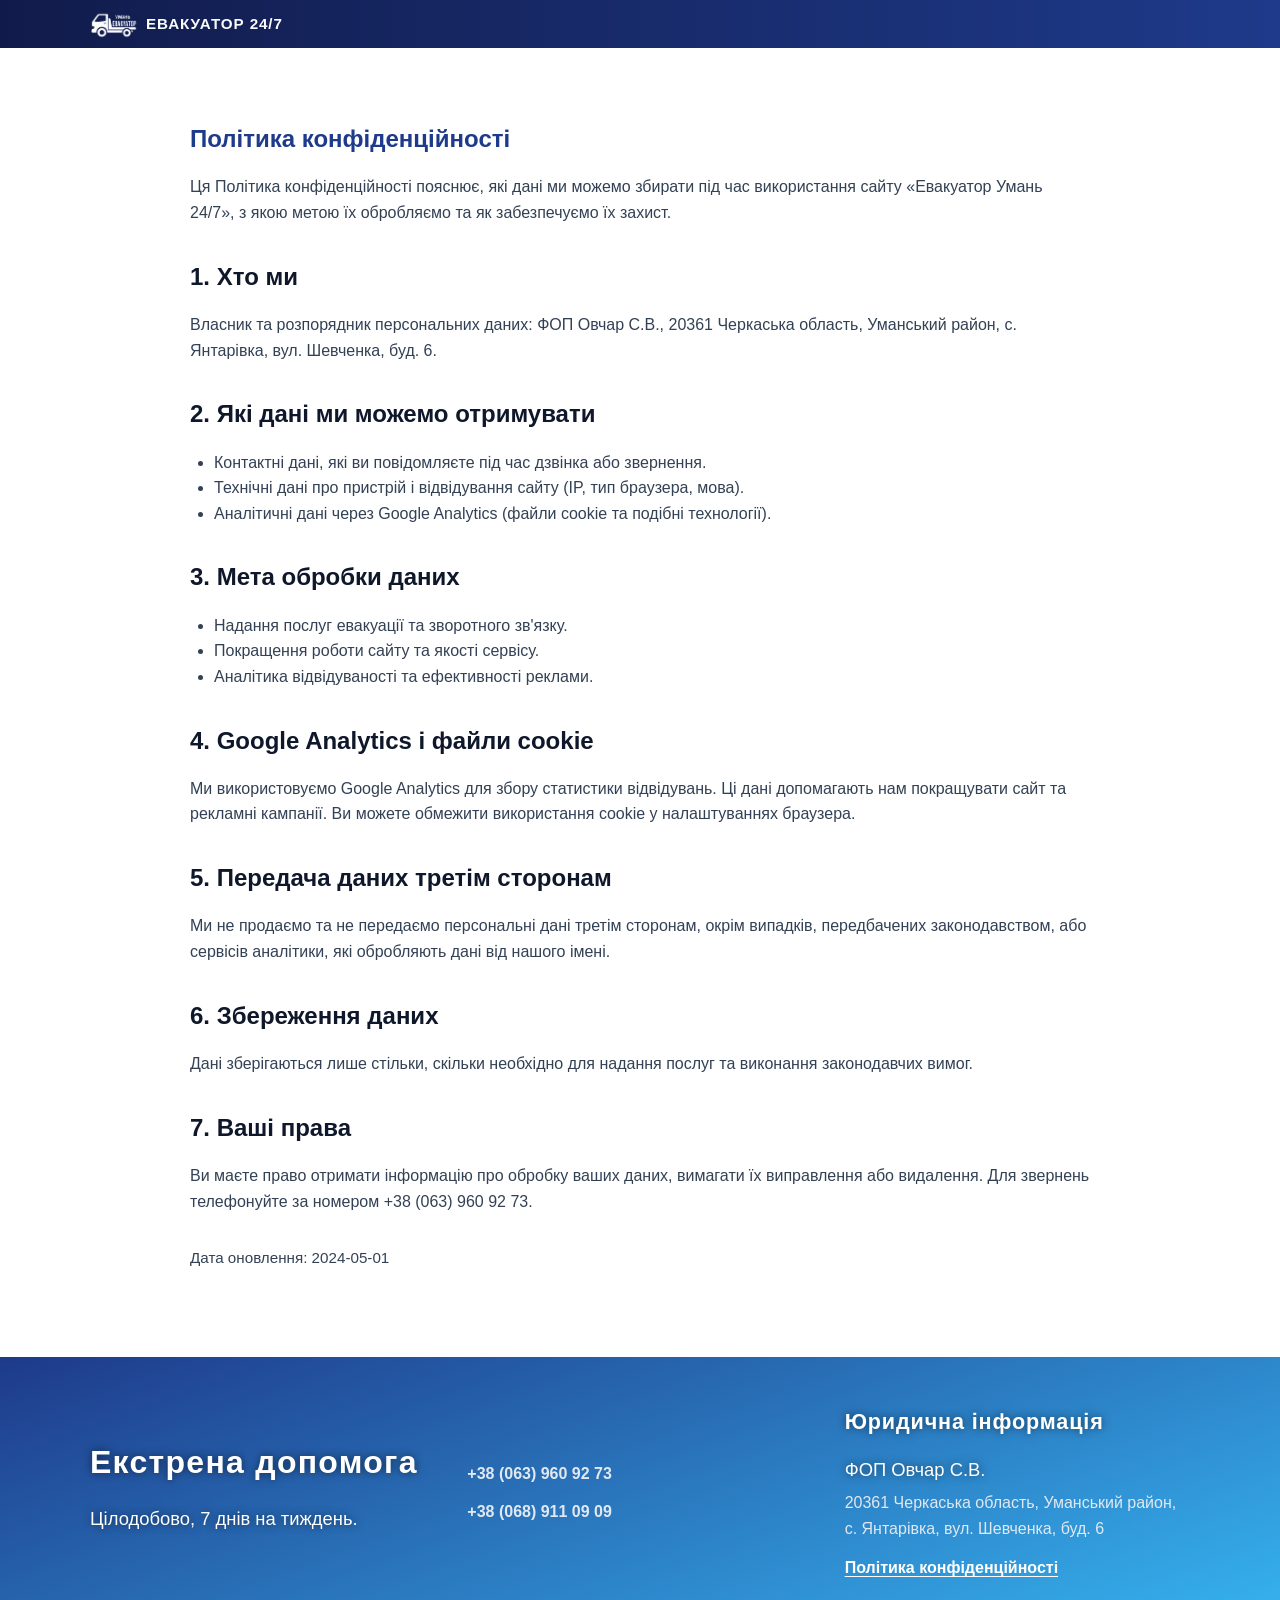
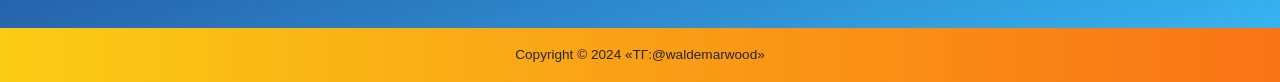
==== privacy.html @ 453195f7 "privat-001" ====
<!DOCTYPE html>
<html lang="uk">
  <head>
    <meta charset="UTF-8" />
    <meta name="viewport" content="width=device-width, initial-scale=1.0" />
    <meta
      name="description"
      content="Політика конфіденційності служби Евакуатор Умань 24/7."
    />
    <title>Політика конфіденційності — Евакуатор Умань 24/7</title>
    <link rel="icon" href="image/favicon.svg" type="image/svg+xml" />
    <link rel="stylesheet" href="styles.css" />
    <!-- Google tag (gtag.js) -->
    <script async src="https://www.googletagmanager.com/gtag/js?id=G-ZTEK44B8D6"></script>
    <script>
      window.dataLayer = window.dataLayer || [];
      function gtag() {
        dataLayer.push(arguments);
      }
      gtag("js", new Date());

      gtag("config", "G-ZTEK44B8D6");
    </script>
  </head>
  <body>
    <header class="top-bar">
      <div class="container">
        <div class="brand">
          <img src="image/logo.png" alt="Логотип Евакуатор 24/7" />
          <span>Евакуатор 24/7</span>
        </div>
      </div>
    </header>

    <main>
      <section class="policy">
        <div class="container policy-content">
          <h1>Політика конфіденційності</h1>
          <p>
            Ця Політика конфіденційності пояснює, які дані ми можемо збирати під час
            використання сайту «Евакуатор Умань 24/7», з якою метою їх обробляємо та
            як забезпечуємо їх захист.
          </p>

          <h2>1. Хто ми</h2>
          <p>
            Власник та розпорядник персональних даних: ФОП Овчар С.В., 20361 Черкаська
            область, Уманський район, с. Янтарівка, вул. Шевченка, буд. 6.
          </p>

          <h2>2. Які дані ми можемо отримувати</h2>
          <ul>
            <li>Контактні дані, які ви повідомляєте під час дзвінка або звернення.</li>
            <li>Технічні дані про пристрій і відвідування сайту (IP, тип браузера, мова).</li>
            <li>Аналітичні дані через Google Analytics (файли cookie та подібні технології).</li>
          </ul>

          <h2>3. Мета обробки даних</h2>
          <ul>
            <li>Надання послуг евакуації та зворотного зв'язку.</li>
            <li>Покращення роботи сайту та якості сервісу.</li>
            <li>Аналітика відвідуваності та ефективності реклами.</li>
          </ul>

          <h2>4. Google Analytics і файли cookie</h2>
          <p>
            Ми використовуємо Google Analytics для збору статистики відвідувань.
            Ці дані допомагають нам покращувати сайт та рекламні кампанії. Ви можете
            обмежити використання cookie у налаштуваннях браузера.
          </p>

          <h2>5. Передача даних третім сторонам</h2>
          <p>
            Ми не продаємо та не передаємо персональні дані третім сторонам, окрім
            випадків, передбачених законодавством, або сервісів аналітики, які
            обробляють дані від нашого імені.
          </p>

          <h2>6. Збереження даних</h2>
          <p>
            Дані зберігаються лише стільки, скільки необхідно для надання послуг
            та виконання законодавчих вимог.
          </p>

          <h2>7. Ваші права</h2>
          <p>
            Ви маєте право отримати інформацію про обробку ваших даних, вимагати їх
            виправлення або видалення. Для звернень телефонуйте за номером
            +38 (063) 960 92 73.
          </p>

          <p class="policy-meta">Дата оновлення: 2024-05-01</p>
        </div>
      </section>
    </main>

    <footer class="site-footer">
        <div class="container footer-content">
          <div>
            <h3>Екстрена допомога</h3>
            <p>Цілодобово, 7 днів на тиждень.</p>
          </div>
          <div class="footer-contacts">
            <a href="tel:+380639609273">+38 (063) 960 92 73</a>
            <a href="tel:+380689110909">+38 (068) 911 09 09</a>
          </div>
          <div class="footer-legal">
            <h3>Юридична інформація</h3>
            <p>ФОП Овчар С.В.</p>
            <p>20361 Черкаська область, Уманський район, с. Янтарівка, вул. Шевченка, буд. 6</p>
            <a href="privacy.html">Політика конфіденційності</a>
          </div>
        </div>
      <div class="footer-bottom">
        <span>Copyright © 2024 «ТГ:@waldemarwood»</span>
      </div>
    </footer>
  </body>
</html>
---- styles.css ----
/* Global styles */
:root {
  --primary: #1e3a8a;
  --primary-dark: #111b4b;
  --accent: #06b6d4;
  --accent-muted: #38bdf8;
  --surface: #ffffff;
  --surface-alt: #f8fafc;
  --text: #0f172a;
  --text-light: #334155;
  --shadow: 0 10px 30px rgba(15, 23, 42, 0.08);
  font-size: 16px;
}

*,
*::before,
*::after {
  box-sizing: border-box;
}

body {
  margin: 0;
  font-family: "Montserrat", "Segoe UI", Roboto, sans-serif;
  color: var(--text);
  background-color: #eef2ff;
  line-height: 1.6;
}

a {
  color: inherit;
  text-decoration: none;
}

.container {
  width: min(1100px, 92vw);
  margin: 0 auto;
}

h1,
h2,
h3 {
  font-weight: 700;
  color: var(--text);
  margin: 0 0 1rem;
}

p {
  margin: 0 0 0.875rem;
}

.top-bar {
  background: linear-gradient(90deg, var(--primary-dark), var(--primary));
  color: #f8fafc;
}

.top-bar .container {
  display: flex;
  align-items: center;
  justify-content: space-between;
  font-size: 0.95rem;
}

.brand {
  display: inline-flex;
  align-items: center;
  gap: 0.5rem;
  font-weight: 800;
  letter-spacing: 0.06em;
  text-transform: uppercase;
}

.brand img {
  width: 48px;
  height: 48px;
  object-fit: contain;
}

.brand span {
  display: inline-block;
}


.hero {
  position: relative;
  background: #0f172a;
  color: #f8fafc;
  padding: 4.5rem 0 4rem;
  overflow: hidden;
}

.hero::before {
  content: "";
  position: absolute;
  inset: 0;
  z-index: 0;
  background: url("image/hero.png") center / cover no-repeat;
  opacity: 0.5;
}

.hero-content {
  display: grid;
  grid-template-columns: repeat(auto-fit, minmax(280px, 1fr));
  gap: 3rem;
  align-items: center;
}

.hero .container {
  position: relative;
  z-index: 2;
}

.hero-text {
  max-width: 540px;
}

.hero h1 {
  color: #f8fafc;
  font-size: clamp(2rem, 4vw, 3rem);
  margin-bottom: 1rem;
  text-shadow: -1px -1px 0 rgba(0, 0, 0, 0.9), 1px -1px 0 rgba(0, 0, 0, 0.9), -1px 1px 0 rgba(0, 0, 0, 0.9), 1px 1px 0 rgba(0, 0, 0, 0.9);
}

.hero p {
  color: rgba(248, 250, 252, 0.95);
  max-width: 32rem;
  margin-bottom: 2rem;
  text-shadow: -1px -1px 0 rgba(0, 0, 0, 0.7), 1px -1px 0 rgba(0, 0, 0, 0.7), -1px 1px 0 rgba(0, 0, 0, 0.7), 1px 1px 0 rgba(0, 0, 0, 0.7);
}

.hero-actions {
  display: flex;
  flex-wrap: wrap;
  gap: 1rem;
}

.cta-button {
  display: inline-flex;
  align-items: center;
  justify-content: center;
  padding: 0.75rem 1.5rem;
  border-radius: 999px;
  background: linear-gradient(160deg, var(--primary), var(--accent-muted));
  color: #0f172a;
  font-weight: 700;
  box-shadow: 0 12px 30px rgba(8, 145, 178, 0.25);
  transition: transform 0.2s ease, box-shadow 0.2s ease, background 0.2s ease;
}

.cta-button:hover {
  transform: translateY(-2px);
  box-shadow: 0 4px 16px rgba(15, 23, 42, 0.18);
}

.cta-button.ghost {
  background: #ffffff;
  color: #0f172a;
  border: 2px solid rgba(15, 23, 42, 0.12);
  box-shadow: 0 16px 34px rgba(15, 23, 42, 0.22);
  transition: transform 0.2s ease, box-shadow 0.2s ease;
}

.cta-button.ghost:hover {
  transform: translateY(-2px);
  box-shadow: 0 4px 16px rgba(15, 23, 42, 0.18);
}

.cta-button.primary {
  margin-top: 2.5rem;
}

.step-icon,
.service-icon {
  display: block;
  width: 96px;
  height: auto;
  margin: 0 auto 1rem;
  object-fit: contain;
  filter: drop-shadow(0 12px 20px rgba(15, 23, 42, 0.12));
}

.step-icon {
  width: 104px;
}

.service-icon {
  width: 100px;
}

.steps {
  background: var(--surface);
  padding: 3.5rem 0;
  box-shadow: inset 0 1px 0 rgba(15, 23, 42, 0.05);
}

.step-grid {
  display: grid;
  grid-template-columns: repeat(auto-fit, minmax(220px, 1fr));
  gap: 1.8rem;
  text-align: center;
}

.step-grid article {
  background: var(--surface-alt);
  border-radius: 1.25rem;
  padding: 1.75rem 1.4rem;
  box-shadow: var(--shadow);
}

.pricing {
  background: var(--surface-alt);
  padding: 4rem 0;
}

.pricing h2 {
  text-align: center;
  margin-bottom: 2.5rem;
  color: var(--primary-dark);
}

.card-grid {
  display: grid;
  grid-template-columns: repeat(auto-fit, minmax(220px, 1fr));
  gap: 1.5rem;
}

.pricing-card {
  background: var(--surface);
  border-radius: 1.5rem;
  padding: 2.2rem 1.5rem;
  text-align: center;
  box-shadow: var(--shadow);
  display: flex;
  flex-direction: column;
  gap: 1rem;
}

.pricing-card h3 {
  color: var(--primary);
  font-size: 1.1rem;
}

.card-icon {
  display: flex;
  align-items: center;
  justify-content: center;
  margin: 0 auto 0.75rem;
}

.card-icon img {
  width: clamp(240px, 78%, 320px);
  max-width: 320px;
  height: auto;
  filter: drop-shadow(0 12px 24px rgba(15, 23, 42, 0.1));
}

.price {
  font-weight: 700;
  color: var(--text-light);
  margin-bottom: 1rem;
}

.about {
  background: var(--surface);
  padding: 4.5rem 0;
}

.content-split {
  display: grid;
  grid-template-columns: repeat(auto-fit, minmax(280px, 1fr));
  gap: 3rem;
  align-items: center;
}

.about p {
  color: var(--text-light);
}

.about .note {
  font-size: 0.9rem;
  color: rgba(15, 23, 42, 0.6);
  font-style: italic;
}

.helpers {
  background: linear-gradient(160deg, var(--primary), var(--accent-muted));
  color: #f8fafc;
  padding: 4rem 0;
  text-align: center;
}

.helpers h2 {
  color: #e0f2fe;
  margin-bottom: 2.5rem;
}

.helpers-grid {
  display: grid;
  grid-template-columns: repeat(auto-fit, minmax(180px, 1fr));
  gap: 1.5rem;
}

.helpers article {
  background: rgba(248, 250, 252, 0.85);
  border-radius: 1.5rem;
  padding: 2rem 1.5rem;
  box-shadow: 0 18px 42px rgba(15, 23, 42, 0.18);
  color: var(--text);
}

.helpers .cta-button {
  margin: 0 auto;
  margin-top: 2.5rem;
  background: #ffffff;
  color: var(--primary);
  box-shadow: 0 12px 28px rgba(15, 23, 42, 0.18);
}
.helpers .service-icon {
  width: 112px;
  filter: drop-shadow(0 18px 30px rgba(14, 165, 233, 0.25));
}

.details {
  background: var(--surface);
  padding: 4rem 0;
}

.details-layout {
  display: grid;
  grid-template-columns: repeat(auto-fit, minmax(280px, 1fr));
  gap: 2.5rem;
  align-items: center;
}

.details h2 {
  color: var(--primary);
}

.details p {
  color: var(--text-light);
  max-width: 60ch;
}

.details-visual img {
  width: 100%;
  max-width: 520px;
  border-radius: 24px;
  object-fit: cover;
  box-shadow: 0 18px 40px rgba(15, 23, 42, 0.18);
  background: transparent;
}

.policy {
  background: var(--surface);
  padding: 4.5rem 0;
}

.policy-content {
  max-width: 900px;
}

.policy h1 {
  color: var(--primary);
  margin-bottom: 1rem;
}

.policy h2 {
  color: var(--text);
  margin-top: 2rem;
}

.policy p,
.policy li {
  color: var(--text-light);
}

.policy ul {
  padding-left: 1.5rem;
  margin: 1rem 0;
}

.policy-meta {
  margin-top: 2rem;
  font-size: 0.95rem;
  color: rgba(15, 23, 42, 0.6);
}

.cities {
  background: var(--surface-alt);
  padding: 4rem 0;
}

.city-grid {
  list-style: none;
  padding: 0;
  margin: 2.5rem 0 0;
  display: grid;
  grid-template-columns: repeat(auto-fit, minmax(140px, 1fr));
  gap: 0.85rem 1.5rem;
  font-weight: 600;
  color: var(--primary);
}

.about-illustration {
  display: flex;
  justify-content: center;
}

.about-illustration img {
  width: 100%;
  max-width: 520px;
  border-radius: 24px;
  box-shadow: 0 18px 40px rgba(15, 23, 42, 0.18);
  object-fit: cover;
  background: transparent;
}

.site-footer {
  position: relative;
  background: linear-gradient(160deg, var(--primary), var(--accent-muted));
  color: #e2e8f0;
  overflow: hidden;
}

.site-footer::before,
.site-footer::after {
  content: "";
  position: absolute;
  inset: 0;
  z-index: 1;
}

.site-footer::before {
  background: none;
  opacity: 0;
  z-index: 2;
}

.site-footer::after {
  display: none;
}

.footer-content {
  padding: 3rem 0;
  display: grid;
  grid-template-columns: repeat(auto-fit, minmax(220px, 1fr));
  gap: 2rem;
  align-items: center;
  position: relative;
  z-index: 3;
}

.footer-content h3,
.footer-content p:first-of-type {
  color: #ffffff;
  text-shadow: 0 0 8px rgba(0, 0, 0, 0.55);
}

.footer-content h3 {
  font-size: 2rem;
  letter-spacing: 0.04em;
}

.footer-content p:first-of-type {
  font-size: 1.15rem;
}

.footer-contacts {
  display: flex;
  flex-direction: column;
  gap: 0.75rem;
  font-weight: 700;
}

.footer-legal h3 {
  font-size: 1.35rem;
  color: #ffffff;
  text-shadow: 0 0 8px rgba(0, 0, 0, 0.55);
}

.footer-legal p {
  margin: 0.35rem 0;
  color: #e2e8f0;
}

.footer-legal a {
  display: inline-block;
  margin-top: 0.5rem;
  color: #ffffff;
  font-weight: 700;
  text-decoration: underline;
  text-underline-offset: 0.2rem;
}

.footer-bottom {
  background: linear-gradient(90deg, #facc15, #f97316);
  text-align: center;
  padding: 1rem 0;
  font-size: 0.85rem;
  color: rgba(15, 23, 42, 0.9);
}

.scroll-top {
  position: fixed;
  bottom: 1.5rem;
  left: 1.5rem;
  width: 3.5rem;
  height: 3.5rem;
  border-radius: 999px;
  border: none;
  background: transparent;
  cursor: pointer;
  box-shadow: 0 16px 34px rgba(15, 23, 42, 0.2);
  transition: transform 0.2s ease, box-shadow 0.2s ease, opacity 0.2s ease;
  z-index: 999;
  padding: 0;
  display: grid;
  place-items: center;
}

.scroll-top:hover {
  transform: translateY(-4px);
  box-shadow: 0 18px 40px rgba(15, 23, 42, 0.28);
}

.scroll-top.hidden {
  opacity: 0;
  pointer-events: none;
  transform: translateY(10px);
}

.scroll-top img {
  width: 90%;
  height: 90%;
  object-fit: contain;
}

.call-float {
  position: fixed;
  bottom: 1.5rem;
  right: 1.5rem;
  width: 4.55rem;
  height: 4.55rem;
  display: none;
  justify-content: center;
  align-items: center;
  z-index: 998;
  transition: transform 0.2s ease, box-shadow 0.2s ease, opacity 0.2s ease;
}

.call-float img {
  width: 120%;
  height: 120%;
  object-fit: contain;
  animation: call-buzz 2.8s infinite;
}

.call-float.hidden {
  opacity: 0;
  pointer-events: none;
  transform: translateY(10px);
}

@media (max-width: 640px) {
  .hero-text {
    text-align: center;
  }

  .hero::before {
    background-image: url("image/hero-mobile.png");
  }

  .hero {
    padding: 3rem 0;
  }

  .hero-actions {
    flex-direction: column;
    align-items: stretch;
  }

  .cta-button {
    width: 100%;
  }

  .steps {
    padding: 2.5rem 0;
  }

  .step-grid {
    gap: 1.2rem;
  }

  .step-grid article {
    padding: 1.5rem 1.1rem;
  }

  .step-icon,
  .service-icon {
    width: 72px;
  }

  .call-float {
    display: flex;
    bottom: 1rem;
    right: 1rem;
  }
}

@keyframes call-buzz {
  0% {
    transform: rotate(0deg) scale(1);
  }
  20% {
    transform: rotate(-12deg) scale(1.03);
  }
  40% {
    transform: rotate(12deg) scale(1.06);
  }
  60% {
    transform: rotate(-8deg) scale(1.03);
  }
  80% {
    transform: rotate(360deg) scale(1.08);
  }
  100% {
    transform: rotate(360deg) scale(1);
  }
}

@media (max-width: 480px) {
  .top-bar .container {
    flex-direction: column;
    gap: 0.5rem;
  }

  .step-grid article,
  .pricing-card,
  .helpers article {
    padding: 1.75rem 1.25rem;
  }

  .card-icon img {
    width: min(220px, 70vw);
  }

  .step-icon,
  .service-icon {
    width: 80px;
  }

  .footer-content {
    text-align: center;
  }

  .footer-contacts {
    align-items: center;
  }

  .footer-legal {
    text-align: center;
  }

  .site-footer::before {
    background-position: 70% center;
  }
}
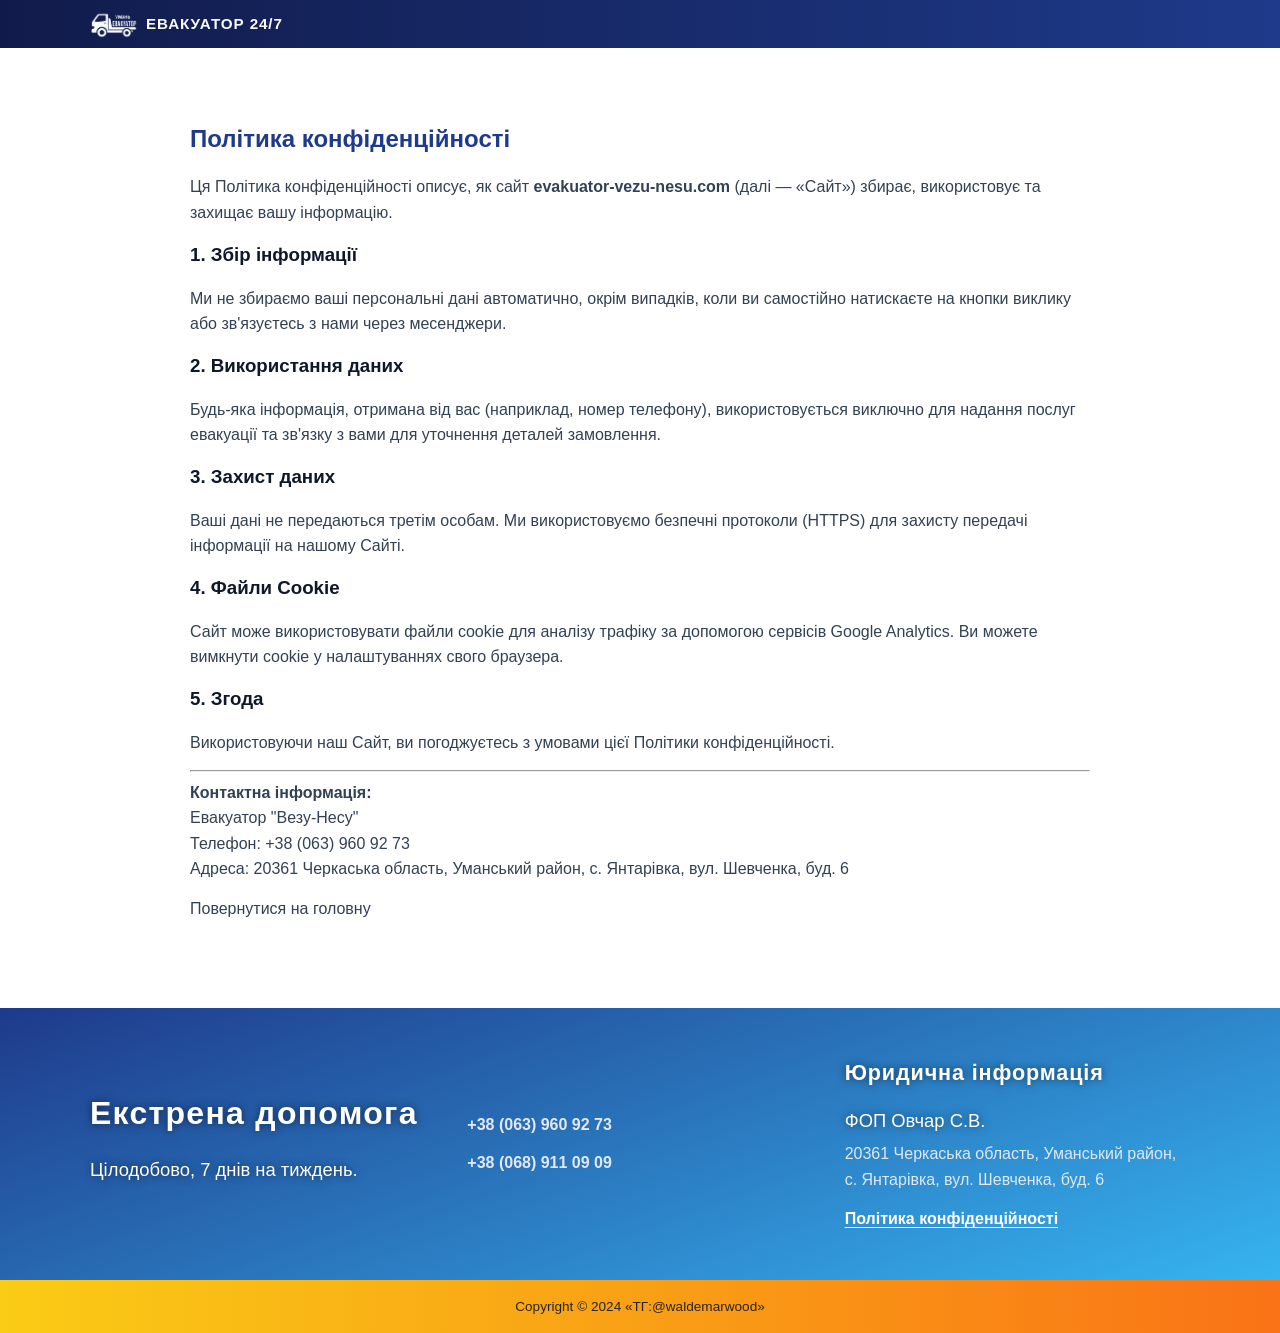
==== commit 2b32c2ab: "privat-002" ====
--- a/privacy.html
+++ b/privacy.html
@@ -7,7 +7,7 @@
       name="description"
       content="Політика конфіденційності служби Евакуатор Умань 24/7."
     />
-    <title>Політика конфіденційності — Евакуатор Умань 24/7</title>
+    <title>Політика конфіденційності - Везу-Несу</title>
     <link rel="icon" href="image/favicon.svg" type="image/svg+xml" />
     <link rel="stylesheet" href="styles.css" />
     <!-- Google tag (gtag.js) -->
@@ -37,59 +37,54 @@
         <div class="container policy-content">
           <h1>Політика конфіденційності</h1>
           <p>
-            Ця Політика конфіденційності пояснює, які дані ми можемо збирати під час
-            використання сайту «Евакуатор Умань 24/7», з якою метою їх обробляємо та
-            як забезпечуємо їх захист.
+            Ця Політика конфіденційності описує, як сайт
+            <strong>evakuator-vezu-nesu.com</strong> (далі — «Сайт») збирає, використовує
+            та захищає вашу інформацію.
           </p>
 
-          <h2>1. Хто ми</h2>
+          <h3>1. Збір інформації</h3>
           <p>
-            Власник та розпорядник персональних даних: ФОП Овчар С.В., 20361 Черкаська
-            область, Уманський район, с. Янтарівка, вул. Шевченка, буд. 6.
+            Ми не збираємо ваші персональні дані автоматично, окрім випадків, коли ви
+            самостійно натискаєте на кнопки виклику або зв'язуєтесь з нами через
+            месенджери.
           </p>
 
-          <h2>2. Які дані ми можемо отримувати</h2>
-          <ul>
-            <li>Контактні дані, які ви повідомляєте під час дзвінка або звернення.</li>
-            <li>Технічні дані про пристрій і відвідування сайту (IP, тип браузера, мова).</li>
-            <li>Аналітичні дані через Google Analytics (файли cookie та подібні технології).</li>
-          </ul>
-
-          <h2>3. Мета обробки даних</h2>
-          <ul>
-            <li>Надання послуг евакуації та зворотного зв'язку.</li>
-            <li>Покращення роботи сайту та якості сервісу.</li>
-            <li>Аналітика відвідуваності та ефективності реклами.</li>
-          </ul>
-
-          <h2>4. Google Analytics і файли cookie</h2>
+          <h3>2. Використання даних</h3>
           <p>
-            Ми використовуємо Google Analytics для збору статистики відвідувань.
-            Ці дані допомагають нам покращувати сайт та рекламні кампанії. Ви можете
-            обмежити використання cookie у налаштуваннях браузера.
+            Будь-яка інформація, отримана від вас (наприклад, номер телефону),
+            використовується виключно для надання послуг евакуації та зв'язку з вами
+            для уточнення деталей замовлення.
           </p>
 
-          <h2>5. Передача даних третім сторонам</h2>
+          <h3>3. Захист даних</h3>
           <p>
-            Ми не продаємо та не передаємо персональні дані третім сторонам, окрім
-            випадків, передбачених законодавством, або сервісів аналітики, які
-            обробляють дані від нашого імені.
+            Ваші дані не передаються третім особам. Ми використовуємо безпечні
+            протоколи (HTTPS) для захисту передачі інформації на нашому Сайті.
           </p>
 
-          <h2>6. Збереження даних</h2>
+          <h3>4. Файли Cookie</h3>
           <p>
-            Дані зберігаються лише стільки, скільки необхідно для надання послуг
-            та виконання законодавчих вимог.
+            Сайт може використовувати файли cookie для аналізу трафіку за допомогою
+            сервісів Google Analytics. Ви можете вимкнути cookie у налаштуваннях
+            свого браузера.
           </p>
 
-          <h2>7. Ваші права</h2>
+          <h3>5. Згода</h3>
           <p>
-            Ви маєте право отримати інформацію про обробку ваших даних, вимагати їх
-            виправлення або видалення. Для звернень телефонуйте за номером
-            +38 (063) 960 92 73.
+            Використовуючи наш Сайт, ви погоджуєтесь з умовами цієї Політики
+            конфіденційності.
           </p>
 
-          <p class="policy-meta">Дата оновлення: 2024-05-01</p>
+          <hr />
+          <p>
+            <strong>Контактна інформація:</strong><br />
+            Евакуатор "Везу-Несу"<br />
+            Телефон: +38 (063) 960 92 73<br />
+            Адреса: 20361 Черкаська область, Уманський район, с. Янтарівка, вул.
+            Шевченка, буд. 6
+          </p>
+
+          <p><a href="index.html">Повернутися на головну</a></p>
         </div>
       </section>
     </main>
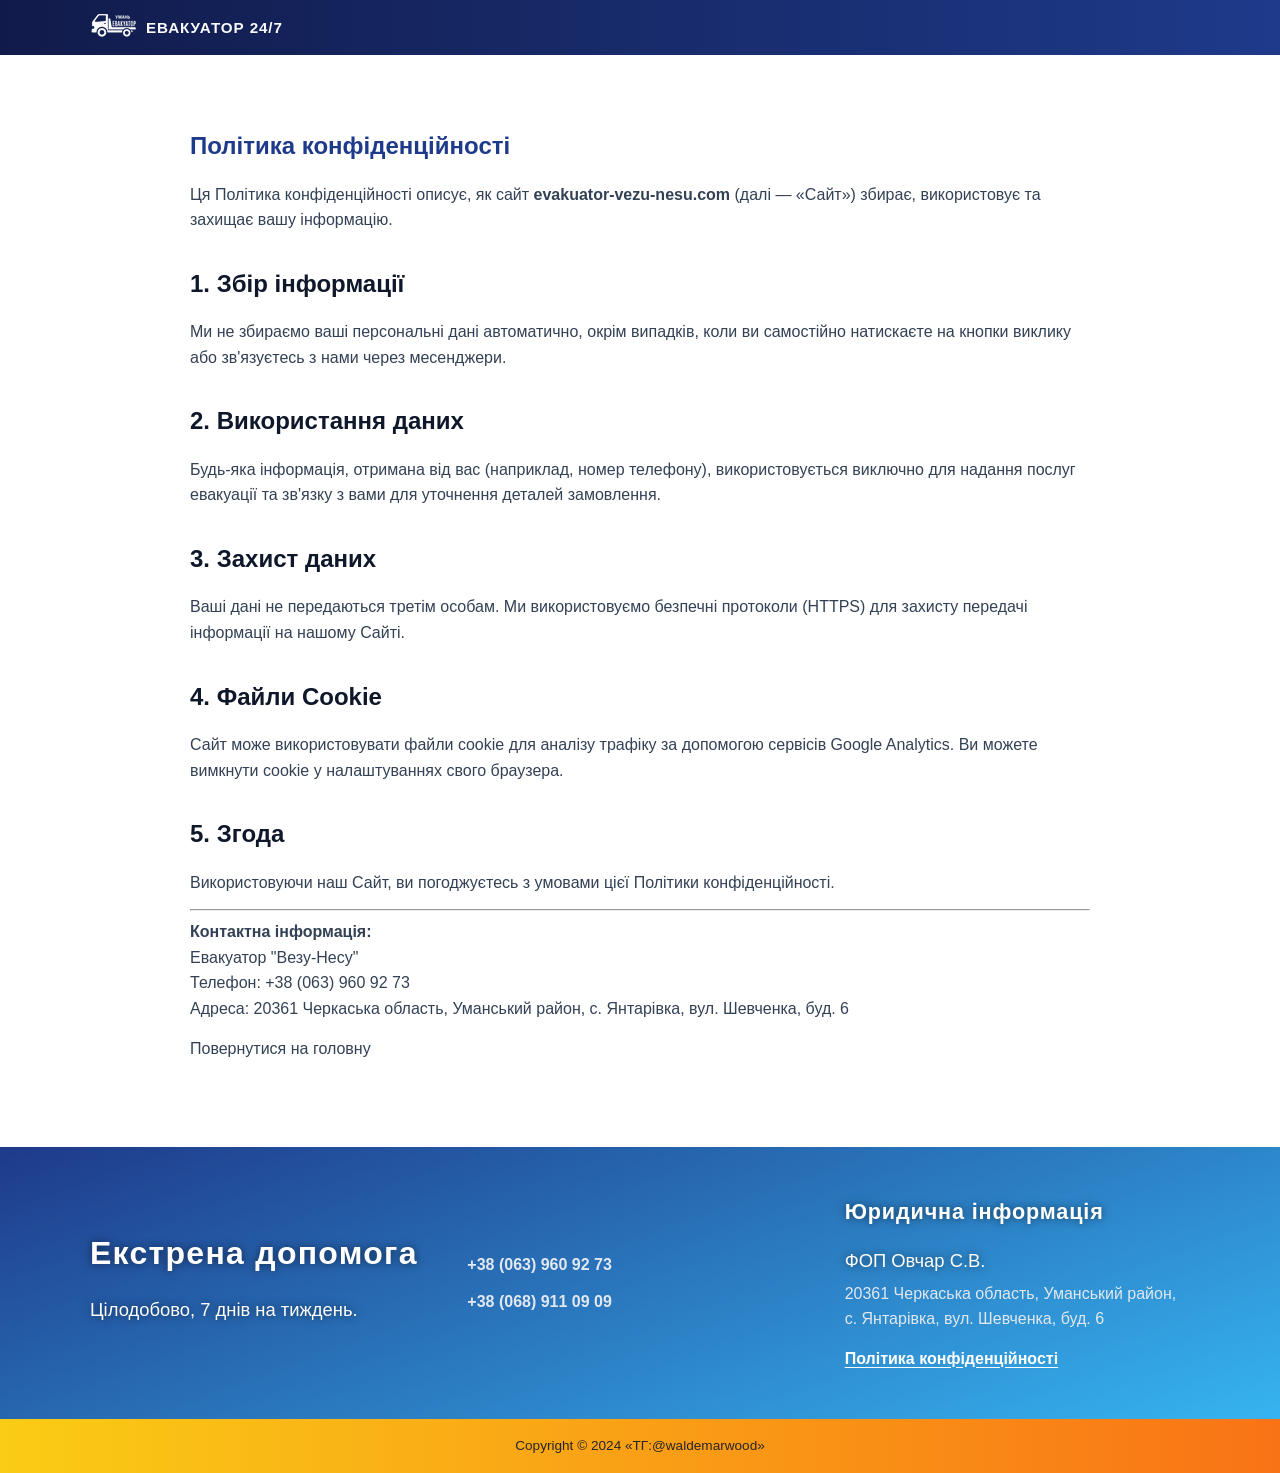
==== commit 2df031c0: "big_update" ====
--- a/privacy.html
+++ b/privacy.html
@@ -4,29 +4,40 @@
     <meta charset="UTF-8" />
     <meta name="viewport" content="width=device-width, initial-scale=1.0" />
     <meta
+      http-equiv="Content-Security-Policy"
+      content="default-src 'self'; script-src 'self' https://www.googletagmanager.com https://www.google-analytics.com; connect-src 'self' https://www.google-analytics.com https://www.googletagmanager.com https://stats.g.doubleclick.net https://www.google.com; img-src 'self' data: https://www.google-analytics.com https://www.googletagmanager.com https://stats.g.doubleclick.net; style-src 'self'; object-src 'none'; base-uri 'self'; frame-ancestors 'none'; frame-src 'none'; upgrade-insecure-requests"
+    />
+    <meta
       name="description"
       content="Політика конфіденційності служби Евакуатор Умань 24/7."
     />
     <title>Політика конфіденційності - Везу-Несу</title>
+    <link rel="alternate" hreflang="uk-UA" href="https://evakuator-vezu-nesu.com/privacy.html" />
+    <link rel="alternate" hreflang="x-default" href="https://evakuator-vezu-nesu.com/privacy.html" />
     <link rel="icon" href="image/favicon.svg" type="image/svg+xml" />
     <link rel="stylesheet" href="styles.css" />
     <!-- Google tag (gtag.js) -->
     <script async src="https://www.googletagmanager.com/gtag/js?id=G-ZTEK44B8D6"></script>
-    <script>
-      window.dataLayer = window.dataLayer || [];
-      function gtag() {
-        dataLayer.push(arguments);
-      }
-      gtag("js", new Date());
-
-      gtag("config", "G-ZTEK44B8D6");
-    </script>
+    <script defer src="scripts/main.js"></script>
   </head>
   <body>
     <header class="top-bar">
       <div class="container">
         <div class="brand">
-          <img src="image/logo.png" alt="Логотип Евакуатор 24/7" />
+          <picture>
+            <source
+              type="image/webp"
+              srcset="image/logo-48.webp 48w, image/logo-96.webp 96w, image/logo-144.webp 144w"
+              sizes="48px"
+            />
+            <img
+              src="image/logo.png"
+              width="48"
+              height="48"
+              alt="Логотип Евакуатор 24/7"
+              decoding="async"
+            />
+          </picture>
           <span>Евакуатор 24/7</span>
         </div>
       </div>
@@ -42,34 +53,34 @@
             та захищає вашу інформацію.
           </p>
 
-          <h3>1. Збір інформації</h3>
+          <h2>1. Збір інформації</h2>
           <p>
             Ми не збираємо ваші персональні дані автоматично, окрім випадків, коли ви
             самостійно натискаєте на кнопки виклику або зв'язуєтесь з нами через
             месенджери.
           </p>
 
-          <h3>2. Використання даних</h3>
+          <h2>2. Використання даних</h2>
           <p>
             Будь-яка інформація, отримана від вас (наприклад, номер телефону),
             використовується виключно для надання послуг евакуації та зв'язку з вами
             для уточнення деталей замовлення.
           </p>
 
-          <h3>3. Захист даних</h3>
+          <h2>3. Захист даних</h2>
           <p>
             Ваші дані не передаються третім особам. Ми використовуємо безпечні
             протоколи (HTTPS) для захисту передачі інформації на нашому Сайті.
           </p>
 
-          <h3>4. Файли Cookie</h3>
+          <h2>4. Файли Cookie</h2>
           <p>
             Сайт може використовувати файли cookie для аналізу трафіку за допомогою
             сервісів Google Analytics. Ви можете вимкнути cookie у налаштуваннях
             свого браузера.
           </p>
 
-          <h3>5. Згода</h3>
+          <h2>5. Згода</h2>
           <p>
             Використовуючи наш Сайт, ви погоджуєтесь з умовами цієї Політики
             конфіденційності.
@@ -92,7 +103,7 @@
     <footer class="site-footer">
         <div class="container footer-content">
           <div>
-            <h3>Екстрена допомога</h3>
+            <h2>Екстрена допомога</h2>
             <p>Цілодобово, 7 днів на тиждень.</p>
           </div>
           <div class="footer-contacts">
@@ -100,7 +111,7 @@
             <a href="tel:+380689110909">+38 (068) 911 09 09</a>
           </div>
           <div class="footer-legal">
-            <h3>Юридична інформація</h3>
+            <h2>Юридична інформація</h2>
             <p>ФОП Овчар С.В.</p>
             <p>20361 Черкаська область, Уманський район, с. Янтарівка, вул. Шевченка, буд. 6</p>
             <a href="privacy.html">Політика конфіденційності</a>
--- a/styles.css
+++ b/styles.css
@@ -88,13 +88,20 @@
   overflow: hidden;
 }
 
-.hero::before {
-  content: "";
+.hero-bg {
   position: absolute;
   inset: 0;
   z-index: 0;
-  background: url("image/hero.png") center / cover no-repeat;
+  display: block;
+  pointer-events: none;
+}
+
+.hero-bg img {
+  width: 100%;
+  height: 100%;
+  object-fit: cover;
   opacity: 0.5;
+  display: block;
 }
 
 .hero-content {
@@ -190,6 +197,12 @@
   background: var(--surface);
   padding: 3.5rem 0;
   box-shadow: inset 0 1px 0 rgba(15, 23, 42, 0.05);
+}
+
+.steps h2 {
+  text-align: center;
+  margin-bottom: 2.25rem;
+  color: var(--primary-dark);
 }
 
 .step-grid {
@@ -449,13 +462,13 @@
   z-index: 3;
 }
 
-.footer-content h3,
+.footer-content h2,
 .footer-content p:first-of-type {
   color: #ffffff;
   text-shadow: 0 0 8px rgba(0, 0, 0, 0.55);
 }
 
-.footer-content h3 {
+.footer-content h2 {
   font-size: 2rem;
   letter-spacing: 0.04em;
 }
@@ -471,7 +484,7 @@
   font-weight: 700;
 }
 
-.footer-legal h3 {
+.footer-legal h2 {
   font-size: 1.35rem;
   color: #ffffff;
   text-shadow: 0 0 8px rgba(0, 0, 0, 0.55);
@@ -565,10 +578,6 @@
     text-align: center;
   }
 
-  .hero::before {
-    background-image: url("image/hero-mobile.png");
-  }
-
   .hero {
     padding: 3rem 0;
   }
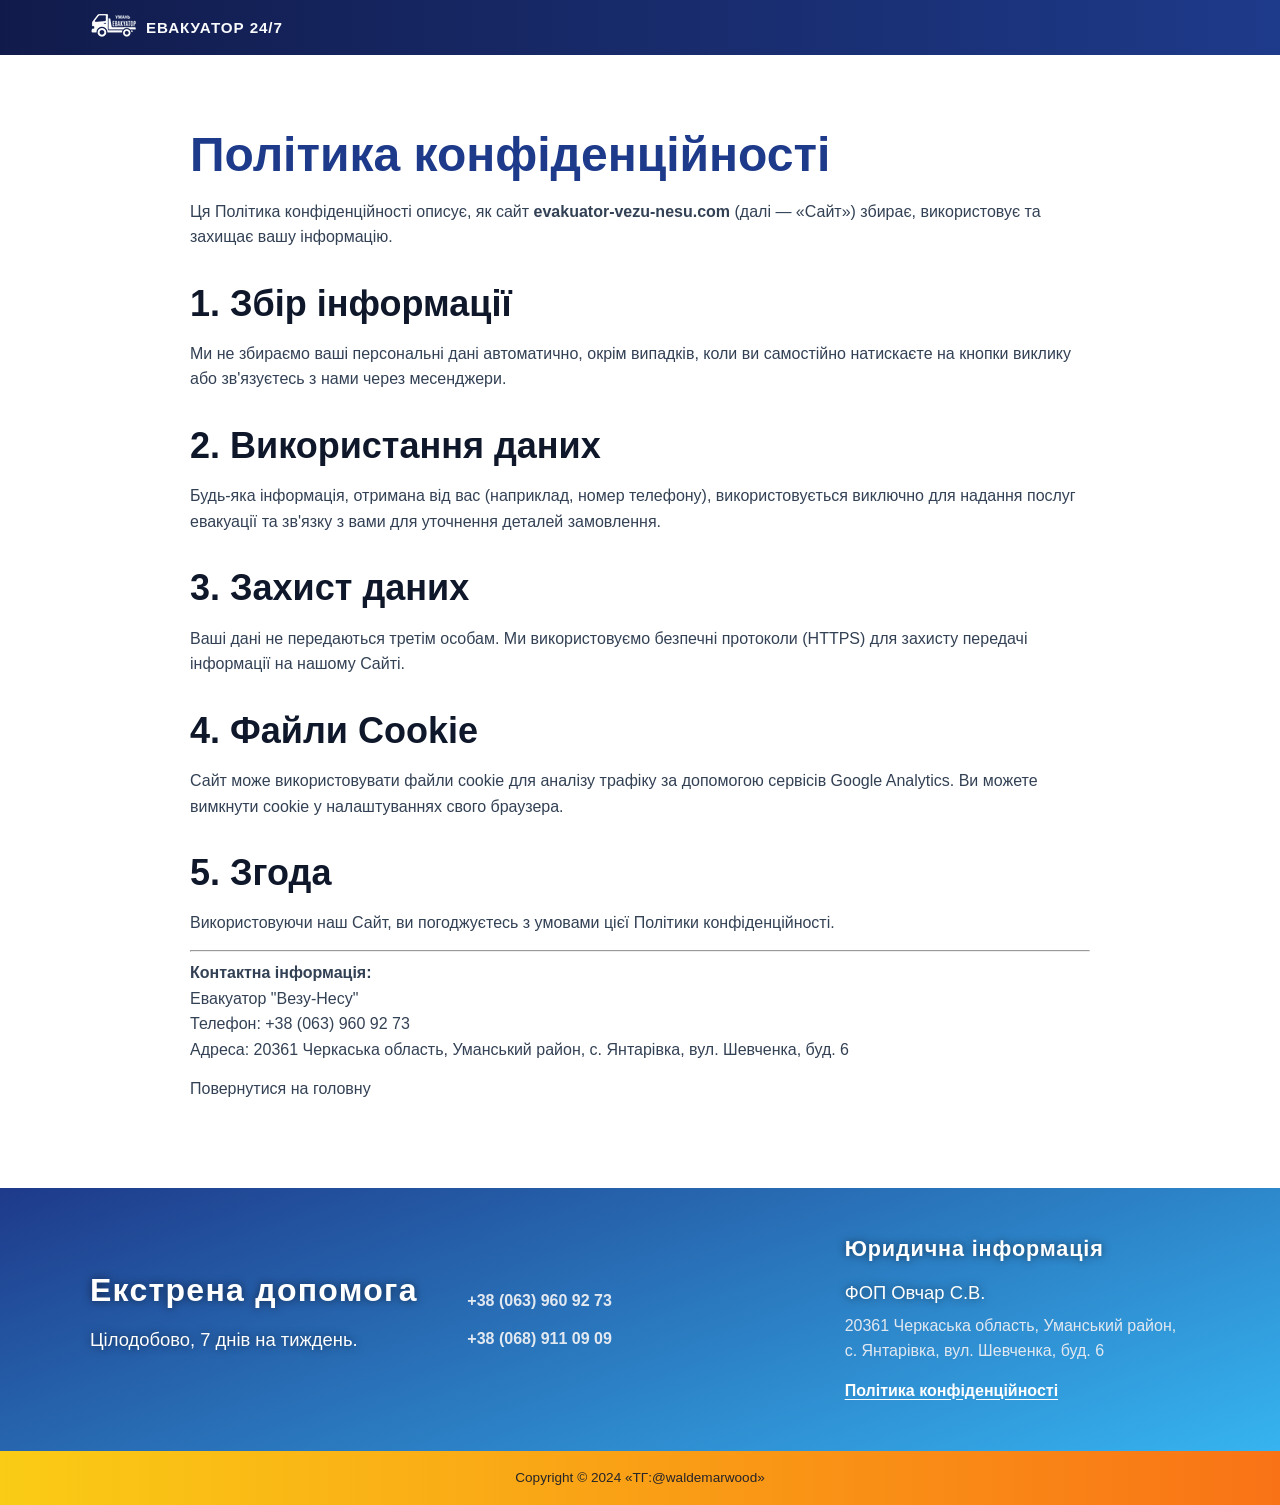
==== commit 77b2fb8f: "big_update-3" ====
--- a/privacy.html
+++ b/privacy.html
@@ -3,10 +3,6 @@
   <head>
     <meta charset="UTF-8" />
     <meta name="viewport" content="width=device-width, initial-scale=1.0" />
-    <meta
-      http-equiv="Content-Security-Policy"
-      content="default-src 'self'; script-src 'self' https://www.googletagmanager.com https://www.google-analytics.com; connect-src 'self' https://www.google-analytics.com https://www.googletagmanager.com https://stats.g.doubleclick.net https://www.google.com; img-src 'self' data: https://www.google-analytics.com https://www.googletagmanager.com https://stats.g.doubleclick.net; style-src 'self'; object-src 'none'; base-uri 'self'; frame-ancestors 'none'; frame-src 'none'; upgrade-insecure-requests"
-    />
     <meta
       name="description"
       content="Політика конфіденційності служби Евакуатор Умань 24/7."
@@ -15,10 +11,14 @@
     <link rel="alternate" hreflang="uk-UA" href="https://evakuator-vezu-nesu.com/privacy.html" />
     <link rel="alternate" hreflang="x-default" href="https://evakuator-vezu-nesu.com/privacy.html" />
     <link rel="icon" href="image/favicon.svg" type="image/svg+xml" />
-    <link rel="stylesheet" href="styles.css" />
-    <!-- Google tag (gtag.js) -->
-    <script async src="https://www.googletagmanager.com/gtag/js?id=G-ZTEK44B8D6"></script>
-    <script defer src="scripts/main.js"></script>
+    <link
+      rel="preload"
+      as="style"
+      href="styles.css?v=20260116"
+      onload="this.onload=null;this.rel='stylesheet'"
+    />
+    <noscript><link rel="stylesheet" href="styles.css?v=20260116" /></noscript>
+    <script defer src="scripts/main.js?v=20260116"></script>
   </head>
   <body>
     <header class="top-bar">
--- a/styles.css
+++ b/styles.css
@@ -38,10 +38,31 @@
 
 h1,
 h2,
-h3 {
+h3,
+h4 {
   font-weight: 700;
   color: var(--text);
   margin: 0 0 1rem;
+}
+
+h1 {
+  font-size: clamp(2rem, 4vw, 3rem);
+  line-height: 1.15;
+}
+
+h2 {
+  font-size: clamp(1.5rem, 3.2vw, 2.25rem);
+  line-height: 1.2;
+}
+
+h3 {
+  font-size: clamp(1.1rem, 2.2vw, 1.5rem);
+  line-height: 1.25;
+}
+
+h4 {
+  font-size: clamp(1rem, 2vw, 1.25rem);
+  line-height: 1.3;
 }
 
 p {
@@ -281,7 +302,6 @@
   display: grid;
   grid-template-columns: repeat(auto-fit, minmax(280px, 1fr));
   gap: 3rem;
-  align-items: center;
 }
 
 .about p {
@@ -356,8 +376,8 @@
 .details-visual img {
   width: 100%;
   max-width: 520px;
+  height: auto;
   border-radius: 24px;
-  object-fit: cover;
   box-shadow: 0 18px 40px rgba(15, 23, 42, 0.18);
   background: transparent;
 }
@@ -416,11 +436,13 @@
 .about-illustration {
   display: flex;
   justify-content: center;
+  align-items: stretch;
 }
 
 .about-illustration img {
   width: 100%;
   max-width: 520px;
+  height: 100%;
   border-radius: 24px;
   box-shadow: 0 18px 40px rgba(15, 23, 42, 0.18);
   object-fit: cover;
@@ -538,7 +560,7 @@
 .scroll-top.hidden {
   opacity: 0;
   pointer-events: none;
-  transform: translateY(10px);
+  visibility: hidden;
 }
 
 .scroll-top img {
@@ -570,7 +592,7 @@
 .call-float.hidden {
   opacity: 0;
   pointer-events: none;
-  transform: translateY(10px);
+  visibility: hidden;
 }
 
 @media (max-width: 640px) {
--- a/styles.css
+++ b/styles.css
@@ -38,10 +38,31 @@
 
 h1,
 h2,
-h3 {
+h3,
+h4 {
   font-weight: 700;
   color: var(--text);
   margin: 0 0 1rem;
+}
+
+h1 {
+  font-size: clamp(2rem, 4vw, 3rem);
+  line-height: 1.15;
+}
+
+h2 {
+  font-size: clamp(1.5rem, 3.2vw, 2.25rem);
+  line-height: 1.2;
+}
+
+h3 {
+  font-size: clamp(1.1rem, 2.2vw, 1.5rem);
+  line-height: 1.25;
+}
+
+h4 {
+  font-size: clamp(1rem, 2vw, 1.25rem);
+  line-height: 1.3;
 }
 
 p {
@@ -281,7 +302,6 @@
   display: grid;
   grid-template-columns: repeat(auto-fit, minmax(280px, 1fr));
   gap: 3rem;
-  align-items: center;
 }
 
 .about p {
@@ -356,8 +376,8 @@
 .details-visual img {
   width: 100%;
   max-width: 520px;
+  height: auto;
   border-radius: 24px;
-  object-fit: cover;
   box-shadow: 0 18px 40px rgba(15, 23, 42, 0.18);
   background: transparent;
 }
@@ -416,11 +436,13 @@
 .about-illustration {
   display: flex;
   justify-content: center;
+  align-items: stretch;
 }
 
 .about-illustration img {
   width: 100%;
   max-width: 520px;
+  height: 100%;
   border-radius: 24px;
   box-shadow: 0 18px 40px rgba(15, 23, 42, 0.18);
   object-fit: cover;
@@ -538,7 +560,7 @@
 .scroll-top.hidden {
   opacity: 0;
   pointer-events: none;
-  transform: translateY(10px);
+  visibility: hidden;
 }
 
 .scroll-top img {
@@ -570,7 +592,7 @@
 .call-float.hidden {
   opacity: 0;
   pointer-events: none;
-  transform: translateY(10px);
+  visibility: hidden;
 }
 
 @media (max-width: 640px) {
